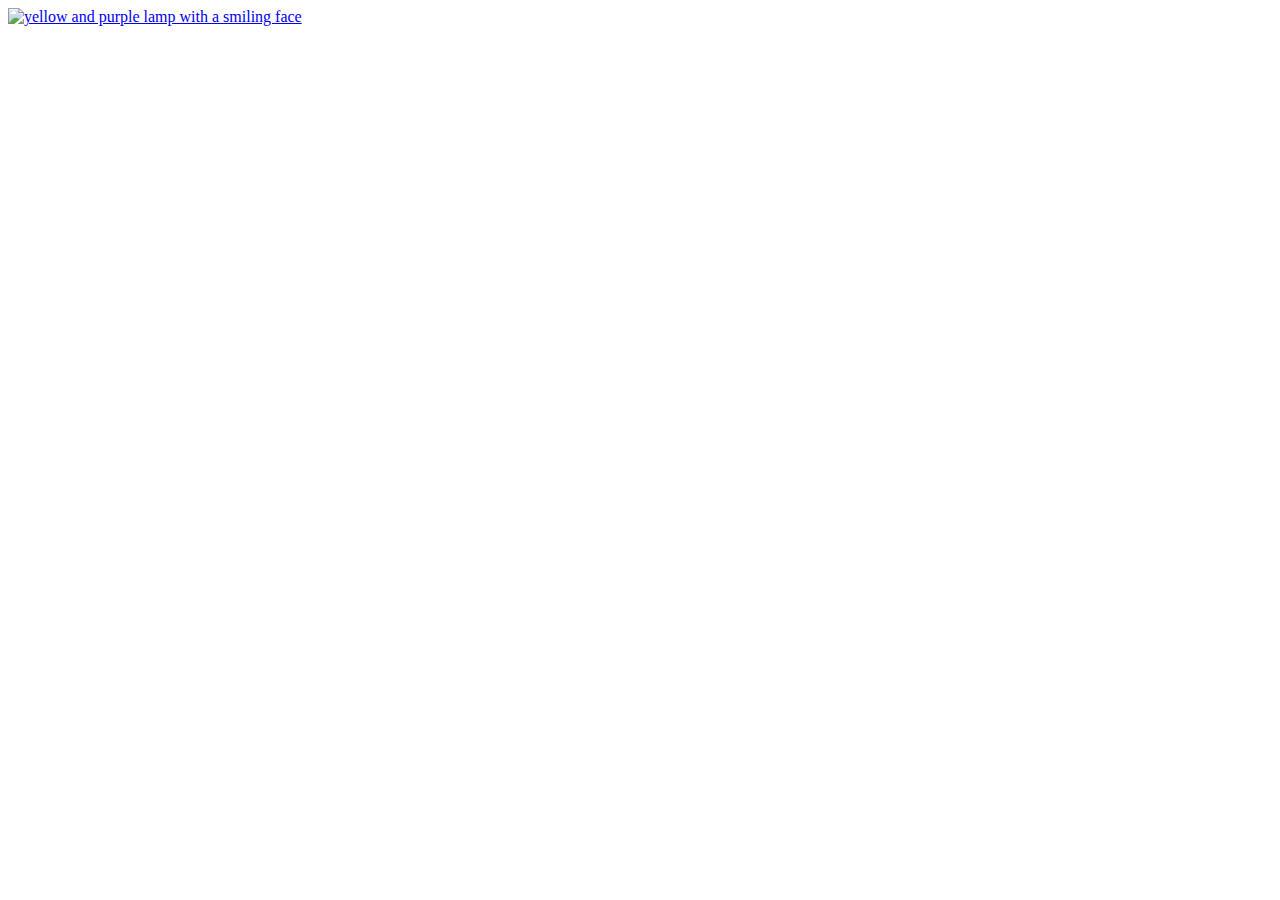
==== index.html @ 6971a97f "Add files via upload" ====
<!DOCTYPE html>

<html>
    <head>
        <meta charset="utf-8">
        <meta http-equiv="X-UA-Compatible" content="IE=edge">
        <title> Pou </title>
        <link rel="icon" type="image/x-icon" href="img/favicon.png">
        <meta name="description" content="">
        <meta name="viewport" content="width=device-width, initial-scale=1">
        <link rel="stylesheet" href="css/style.css">
    </head>
    <body class="index">

        <a href="age_6.html">
            <img src="img/lamp.png" alt="yellow and purple lamp with a smiling face" width="200" class="lamp">
        </a>
        
        
        <script src="" async defer></script>
    </body>
</html>
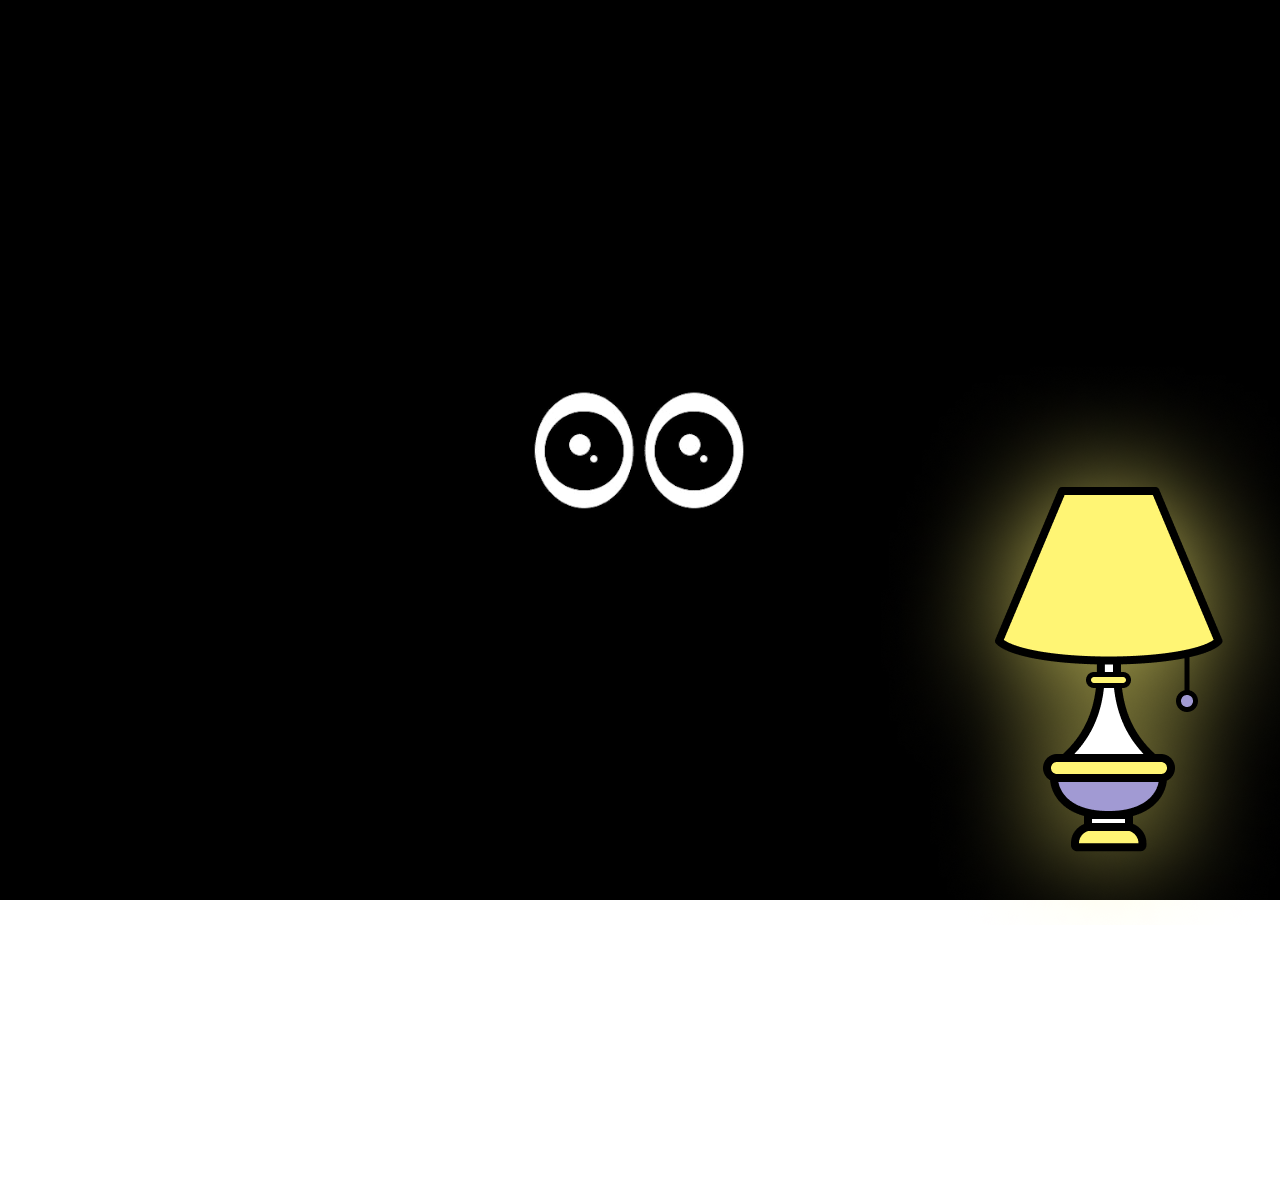
==== commit a63236b9: "comit" ====
--- a/index.html
+++ b/index.html
@@ -13,7 +13,7 @@
     <body class="index">
 
         <a href="age_6.html">
-            <img src="img/lamp.png" alt="yellow and purple lamp with a smiling face" width="200" class="lamp">
+            <img src="img/lamp.png" alt="yellow and purple lamp with a smiling face" class="lamp">
         </a>
         
         
--- a/css/style.css
+++ b/css/style.css
@@ -0,0 +1,340 @@
+@import url('https://fonts.googleapis.com/css2?family=Comic+Neue:ital,wght@0,300;0,400;0,700;1,300;1,400;1,700&family=Montserrat:ital,wght@0,100..900;1,100..900&display=swap');
+
+
+body {
+    background-color: black;
+    height: 100%;
+    overflow: hidden; 
+    font-family: 'Comic Neue', sans-serif;
+    background-color: black;
+    color: white;
+    padding: 10%;
+    border: #ff838300 solid 10px;
+    display: flex;
+    justify-content: center; 
+    align-items: flex-end; 
+    height: 100vh;   
+}
+
+h1 {
+    font-size: 90px;
+    color: white;
+    text-align: center;
+    font-family: 'Comic Neue', sans-serif;
+    font-weight: 900; 
+    -webkit-text-stroke: 3px black;
+}
+
+.index {
+    background: url('../img/blink.gif') no-repeat center center fixed;
+    background-size: cover;
+}
+
+.age_6 {
+    background-color: #FF8383;
+}
+
+.age_20 {
+    background: url('../img/g.gif') no-repeat center center fixed;
+    background-size: cover;
+}
+
+.age_40 {
+    background: url('../img/wall1.png') no-repeat center center fixed;
+    background-size: cover;
+}
+
+.game_option {
+    background: url('../img/screen.gif') no-repeat center center fixed;
+    background-size: cover;
+}
+
+.mini_games {
+    background: url('../img/screen.gif') no-repeat center center fixed;
+    background-size: cover;
+}
+
+.food_drop {
+    background: url('../img/picnic.png') no-repeat center center fixed;
+    background-size: cover;
+}
+
+.tic_tac_pou {
+    background: url('../img/grid.png') no-repeat center center fixed;
+    background-size: cover;
+}
+
+.nav-container {
+    display: flex;
+    justify-content: space-between; 
+    align-items: center; 
+
+
+    position: fixed; 
+    top: 0; 
+    left: 0;
+    width: 100%; 
+}
+
+img{
+    padding: 20px;
+}
+
+.left-arrow:hover {
+    content: url('../img/lefthower.png');
+}
+
+.right-arrow:hover {
+    content: url('../img/righthower.png');
+}
+
+.lamp {
+    position: absolute;
+    bottom: -5%;
+    right: -5%;
+}
+
+.skyfall {
+    background: url('../img/skyfall.gif') no-repeat center center fixed;
+    background-size: cover;
+}
+
+.pou {
+    position: absolute;
+    bottom: 0;
+    margin-bottom: 50px;
+    padding: 0px;
+}
+
+.games {
+    position: fixed;
+    bottom: 0;
+    right: 0;
+    margin: 25px;
+}
+
+.minipou {
+    position: absolute;
+    bottom: 0;
+    margin-bottom: 50px;
+    padding: 0px;
+}
+
+.minipou:hover {
+    content: url('../img/hi.png');
+}
+
+.hidden {
+    visibility: hidden;
+}
+
+
+.game-container {
+    display: flex;
+    justify-content: center; 
+    align-items: center; 
+    gap: 1%; 
+    flex-wrap: wrap; 
+}
+
+.game {
+    text-align: center;
+    flex: 1; /* Distribute space evenly */
+    min-width: 250px; /* Prevent items from shrinking too much */
+}
+
+.game-container {
+    margin: auto;
+    width: 100vw; 
+}
+
+
+
+.g1 {
+    position: absolute;
+    width: 200px;
+    height: auto;
+    top: 5%;
+    left: 75%;
+}
+
+.g2 {
+    position: absolute;
+    width: 200px;
+    height: auto;
+    top: 20%;
+    left: 15%;
+}
+
+.g3 {
+    position: absolute;
+    width: 200px;
+    height: auto;
+    top: 40%;
+    left: 50%;
+}
+
+.g4 {
+    position: absolute;
+    width: 200px;
+    height: auto;
+    top: 60%;
+    left: 85%;
+}
+
+.g5 {
+    position: absolute;
+    width: 200px;
+    height: auto;
+    top: 30%;
+    left: 5%;
+}
+
+/* animation*/
+.music-container {
+    position: relative;
+    width: 100px;
+    height: 200px;
+}
+
+.music-container .note {  /* More specific */
+    position: absolute;
+    width: 30px;
+    opacity: 0;
+    animation: floatNotes 3s infinite ease-in-out;
+}
+
+.note1 { left: 10px; animation-delay: 0s; }
+.note2 { left: 30px; animation-delay: 5s; }
+.note3 { left: 50px; animation-delay: 1s; }
+.note4 { left: 70px; animation-delay: 4s; }
+
+@keyframes floatNotes {
+    0% { transform: translateY(0) scale(1); opacity: 0; }
+    30% { opacity: 1; }
+    100% { transform: translateY(-100px) scale(1.2); opacity: 0; }
+}
+
+
+#brocoli {
+    position: absolute;
+    top: 20%;      
+    left: 5%;      
+    width: 10%;    
+    height: auto; 
+}
+  
+#cupcake {
+    position: absolute;
+    top: 10%;      
+    left: 25%;     
+    width: 10%;    
+    height: auto;  
+}
+
+#roll {
+    position: absolute;
+    top: 30%;      
+    left: 45%;     
+    width: 10%;    
+    height: auto;  
+}
+
+#tomato {
+    position: absolute;
+    top: 15%;      
+    left: 65%;     
+    width: 10%;   
+    height: auto;   
+}
+
+#grapes {
+    position: absolute;
+    top: 18%;      
+    left: 85%;    
+    width: 10%;    
+    height: auto;   
+}
+
+#b1 {
+    position: absolute;
+    width: 200px;
+    height: auto;
+    top: 10%;
+    left: 5%;
+}
+
+#b2 {
+    position: absolute;
+    width: 200px;
+    height: auto;
+    top: 25%;
+    left: 40%;
+}
+
+#b3 {
+    position: absolute;
+    width: 200px;
+    height: auto;
+    top: 50%;
+    left: 60%;
+}
+
+#b4 {
+    position: absolute;
+    width: 200px;
+    height: auto;
+    top: 70%;
+    left: 20%;
+}
+
+#b5 {
+    position: absolute;
+    width: 200px;
+    height: auto;
+    top: 50%;
+    left: 50%;
+}
+
+#r1 {
+    position: absolute;
+    width: 200px;
+    height: auto;
+    top: 15%;
+    left: 60%;
+}
+
+#r2 {
+    position: absolute;
+    width: 200px;
+    height: auto;
+    top: 30%;
+    left: 20%;
+}
+
+#r3 {
+    position: absolute;
+    width: 200px;
+    height: auto;
+    top: 55%;
+    left: 70%;
+}
+
+#r4 {
+    position: absolute;
+    width: 200px;
+    height: auto;
+    top: 65%;
+    left: 10%;
+}
+
+#r5 {
+    position: absolute;
+    width: 200px;
+    height: auto;
+    top: 62%;
+    left: 30%;
+}
+
+
+
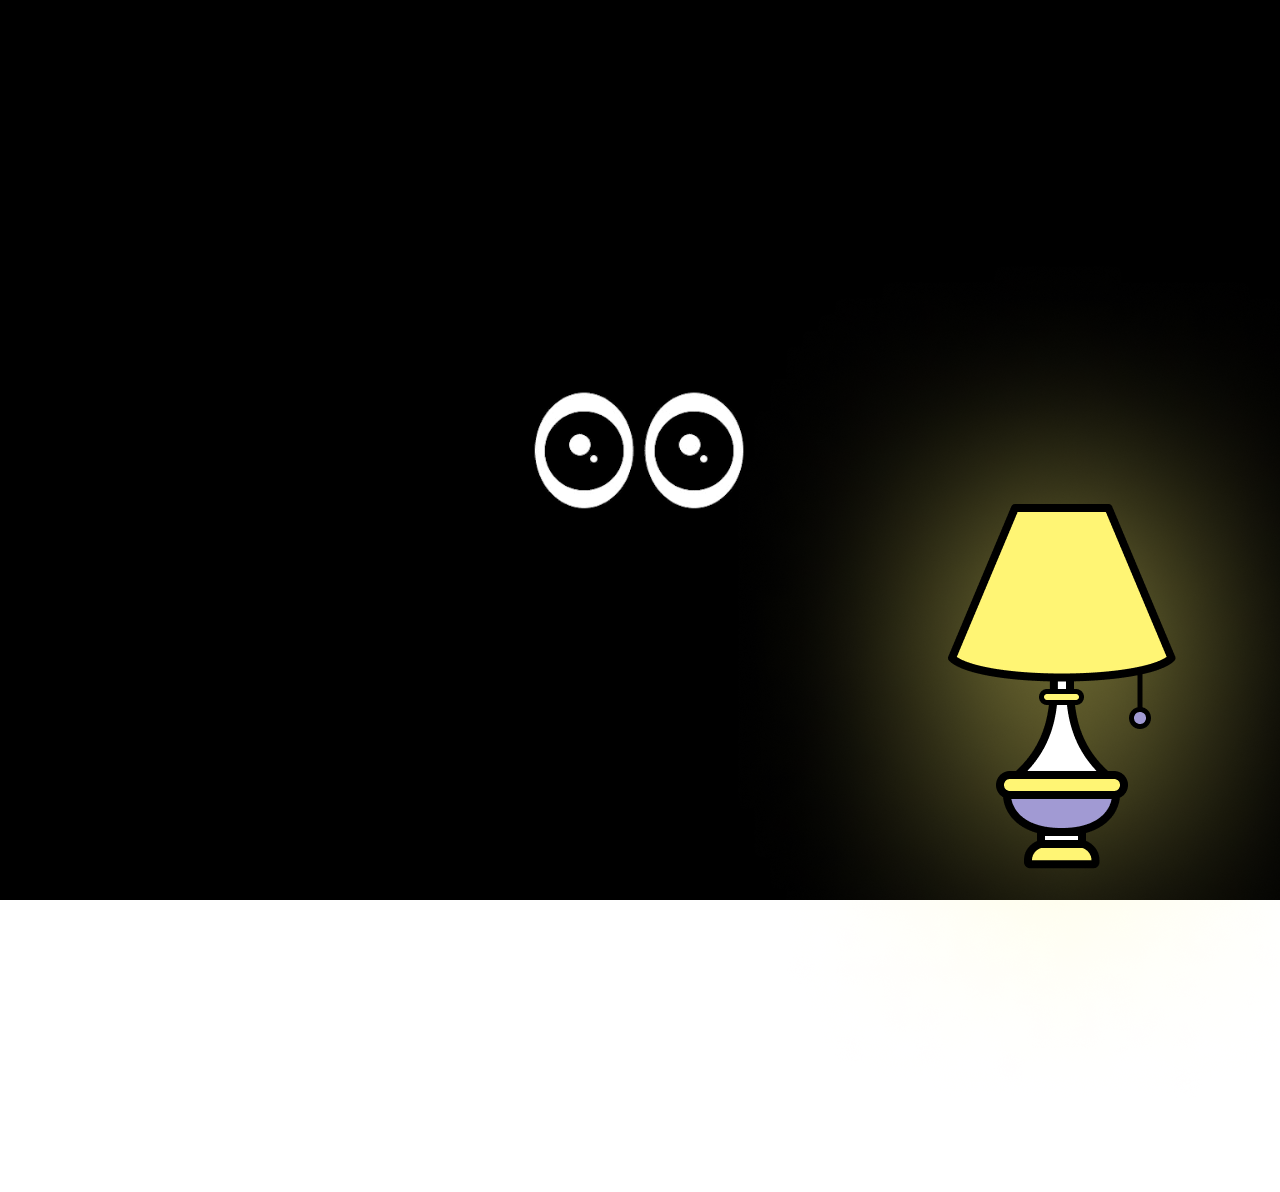
==== commit e7ef9755: "comit" ====
--- a/index.html
+++ b/index.html
@@ -13,10 +13,10 @@
     <body class="index">
 
         <a href="age_6.html">
-            <img src="img/lamp.png" alt="yellow and purple lamp with a smiling face" class="lamp">
+            <img src="img/lamp.png" alt="yellow and purple lamp with a smiling face"  class="lamp">
         </a>
         
         
-        <script src="" async defer></script>
+        <script src="hover.js" async defer></script>
     </body>
 </html>--- a/css/style.css
+++ b/css/style.css
@@ -90,8 +90,12 @@
 
 .lamp {
     position: absolute;
-    bottom: -5%;
-    right: -5%;
+    bottom: -27%;
+    right: -13%;
+}
+
+.lamp:hover {
+    content: url('../img/lamphover.png');
 }
 
 .skyfall {
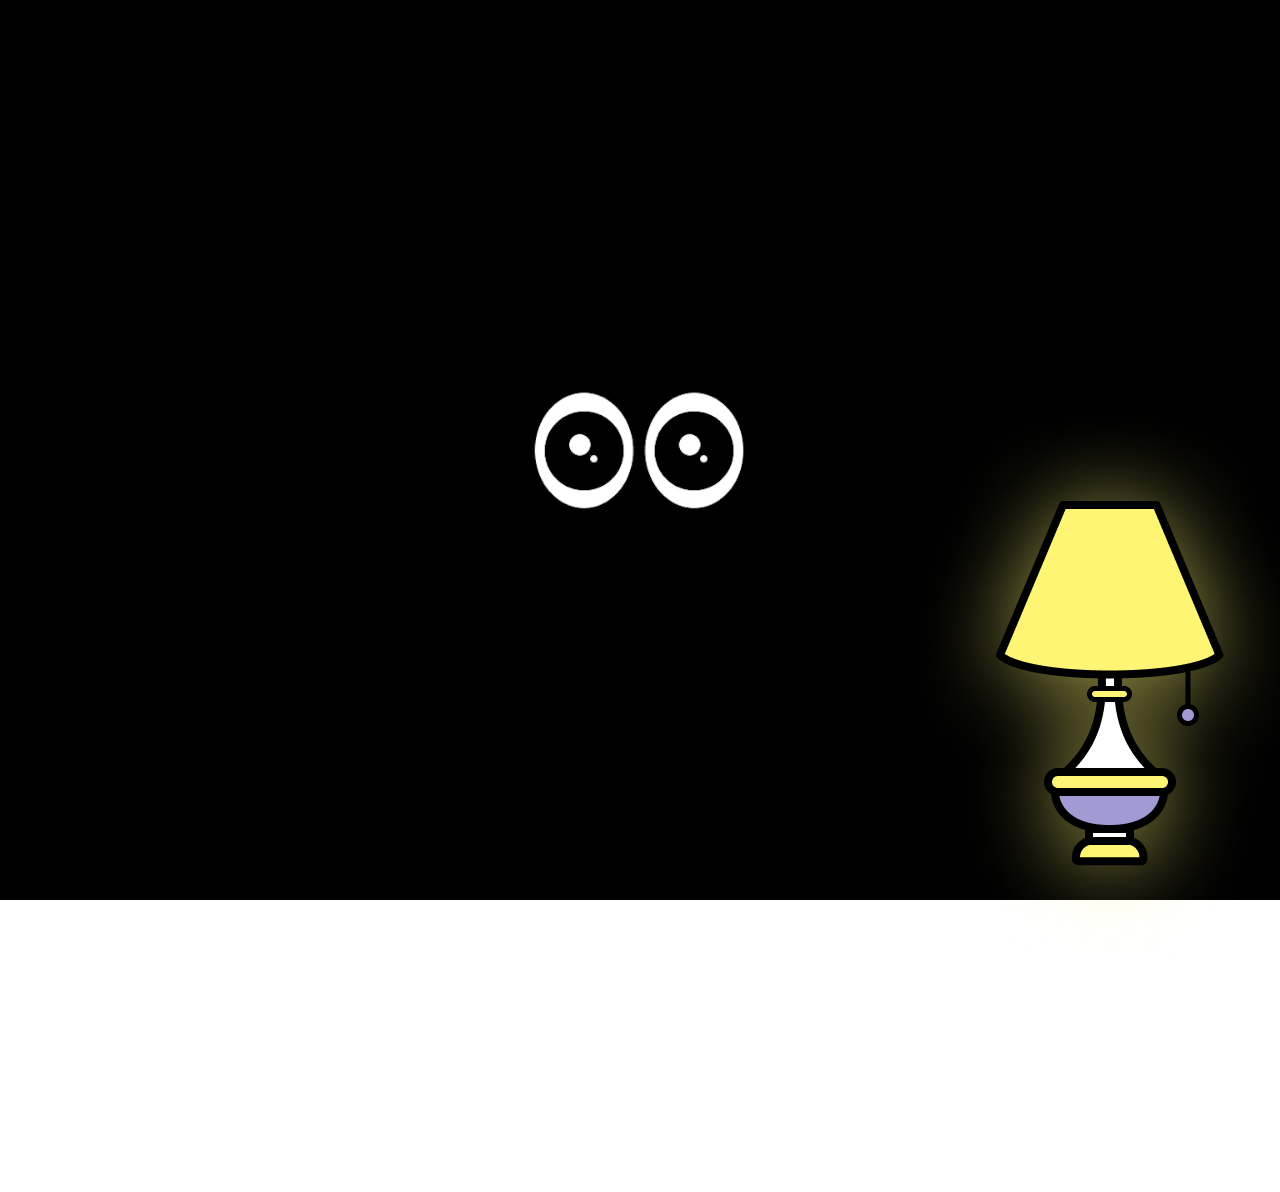
==== commit 75276608: "comit" ====
--- a/index.html
+++ b/index.html
@@ -16,7 +16,8 @@
             <img src="img/lamp.png" alt="yellow and purple lamp with a smiling face"  class="lamp">
         </a>
         
-        
-        <script src="hover.js" async defer></script>
+
+
+
     </body>
 </html>--- a/css/style.css
+++ b/css/style.css
@@ -90,8 +90,8 @@
 
 .lamp {
     position: absolute;
-    bottom: -27%;
-    right: -13%;
+    bottom: -10%;
+    right: -5%;
 }
 
 .lamp:hover {
@@ -133,24 +133,47 @@
 }
 
 
+
 .game-container {
-    display: flex;
-    justify-content: center; 
-    align-items: center; 
-    gap: 1%; 
-    flex-wrap: wrap; 
+    position: absolute;
+    top: 55%;
+    left: 50%;
+    transform: translate(-50%, -50%);
+    display: flex;
+    justify-content: center;
+    align-items: center;
+    flex-wrap: wrap;
+    gap: 30px; /* Increased gap between game blocks */
+    width: 90vw; /* Increased width */
+    max-width: 1000px; /* Increased max width */
+    height: auto;
+    min-height: 500px; /* Ensures a larger container */
+    padding: 30px; /* More padding for a bigger look */
+    text-align: center;
 }
 
 .game {
-    text-align: center;
-    flex: 1; /* Distribute space evenly */
-    min-width: 250px; /* Prevent items from shrinking too much */
-}
-
-.game-container {
-    margin: auto;
-    width: 100vw; 
-}
+    display: flex;
+    flex-direction: column;
+    align-items: center;
+    justify-content: center;
+    flex: 1;
+    min-width: 300px; /* Increased minimum width */
+}
+
+.game a {
+    display: flex;
+    flex-direction: column;
+    align-items: center;
+    gap: 15px; /* More spacing between images */
+}
+
+.game img {
+    display: block;
+    max-width: 100%;
+}
+
+
 
 
 
@@ -194,30 +217,7 @@
     left: 5%;
 }
 
-/* animation*/
-.music-container {
-    position: relative;
-    width: 100px;
-    height: 200px;
-}
-
-.music-container .note {  /* More specific */
-    position: absolute;
-    width: 30px;
-    opacity: 0;
-    animation: floatNotes 3s infinite ease-in-out;
-}
-
-.note1 { left: 10px; animation-delay: 0s; }
-.note2 { left: 30px; animation-delay: 5s; }
-.note3 { left: 50px; animation-delay: 1s; }
-.note4 { left: 70px; animation-delay: 4s; }
-
-@keyframes floatNotes {
-    0% { transform: translateY(0) scale(1); opacity: 0; }
-    30% { opacity: 1; }
-    100% { transform: translateY(-100px) scale(1.2); opacity: 0; }
-}
+
 
 
 #brocoli {
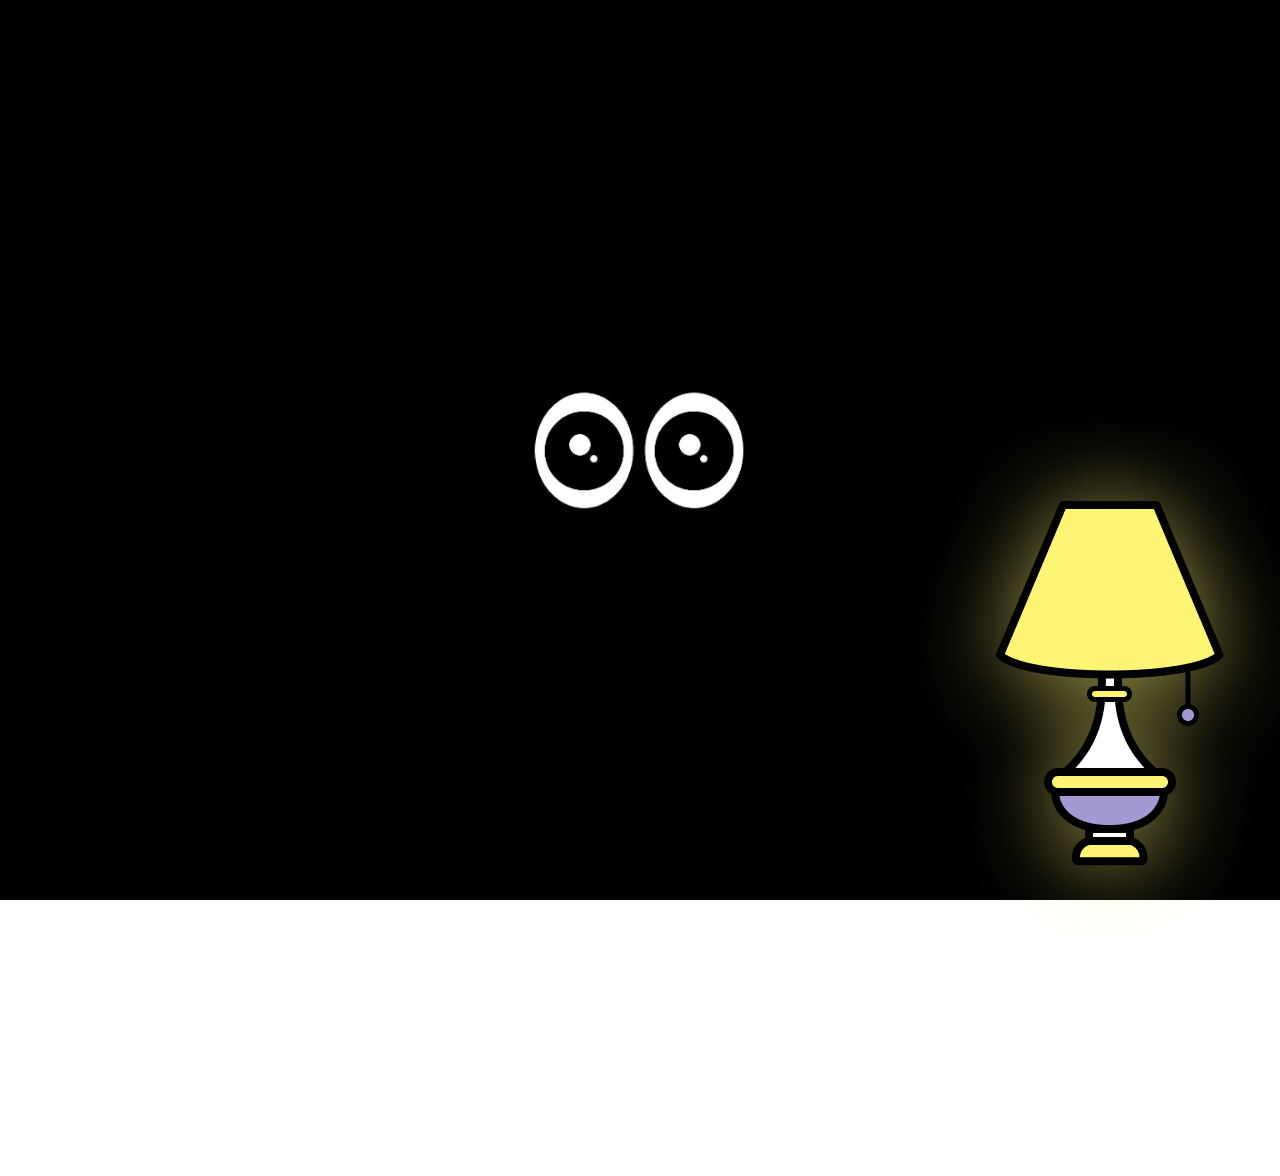
==== commit 191361cf: "commit" ====
--- a/index.html
+++ b/index.html
@@ -1,10 +1,9 @@
 <!DOCTYPE html>
-
 <html>
     <head>
         <meta charset="utf-8">
         <meta http-equiv="X-UA-Compatible" content="IE=edge">
-        <title> Pou </title>
+        <title>Pou</title>
         <link rel="icon" type="image/x-icon" href="img/favicon.png">
         <meta name="description" content="">
         <meta name="viewport" content="width=device-width, initial-scale=1">
@@ -13,11 +12,13 @@
     <body class="index">
 
         <a href="age_6.html">
-            <img src="img/lamp.png" alt="yellow and purple lamp with a smiling face"  class="lamp">
+            <img src="img/lamp.png" alt="Illustration of a table lamp with a yellow lampshade and a purple and white base." class="lamp">
         </a>
-        
 
+        <!-- sourced from chatgpt-->
+        <audio id="backgroundSound" src="img/crickets.mp3" autoplay loop></audio>
 
+        <script src="js/crickets.js" async defer></script>
 
     </body>
-</html>+</html>
--- a/css/style.css
+++ b/css/style.css
@@ -1,344 +1,472 @@
-@import url('https://fonts.googleapis.com/css2?family=Comic+Neue:ital,wght@0,300;0,400;0,700;1,300;1,400;1,700&family=Montserrat:ital,wght@0,100..900;1,100..900&display=swap');
-
-
-body {
-    background-color: black;
-    height: 100%;
-    overflow: hidden; 
-    font-family: 'Comic Neue', sans-serif;
-    background-color: black;
-    color: white;
-    padding: 10%;
-    border: #ff838300 solid 10px;
-    display: flex;
-    justify-content: center; 
-    align-items: flex-end; 
-    height: 100vh;   
-}
-
-h1 {
-    font-size: 90px;
-    color: white;
-    text-align: center;
-    font-family: 'Comic Neue', sans-serif;
-    font-weight: 900; 
-    -webkit-text-stroke: 3px black;
-}
-
-.index {
-    background: url('../img/blink.gif') no-repeat center center fixed;
-    background-size: cover;
-}
-
-.age_6 {
-    background-color: #FF8383;
-}
-
-.age_20 {
-    background: url('../img/g.gif') no-repeat center center fixed;
-    background-size: cover;
-}
-
-.age_40 {
-    background: url('../img/wall1.png') no-repeat center center fixed;
-    background-size: cover;
-}
-
-.game_option {
-    background: url('../img/screen.gif') no-repeat center center fixed;
-    background-size: cover;
-}
-
-.mini_games {
-    background: url('../img/screen.gif') no-repeat center center fixed;
-    background-size: cover;
-}
-
-.food_drop {
-    background: url('../img/picnic.png') no-repeat center center fixed;
-    background-size: cover;
-}
-
-.tic_tac_pou {
-    background: url('../img/grid.png') no-repeat center center fixed;
-    background-size: cover;
-}
-
-.nav-container {
-    display: flex;
-    justify-content: space-between; 
-    align-items: center; 
-
-
-    position: fixed; 
-    top: 0; 
-    left: 0;
-    width: 100%; 
-}
-
-img{
-    padding: 20px;
-}
-
-.left-arrow:hover {
-    content: url('../img/lefthower.png');
-}
-
-.right-arrow:hover {
-    content: url('../img/righthower.png');
-}
-
-.lamp {
-    position: absolute;
-    bottom: -10%;
-    right: -5%;
-}
-
-.lamp:hover {
-    content: url('../img/lamphover.png');
-}
-
-.skyfall {
-    background: url('../img/skyfall.gif') no-repeat center center fixed;
-    background-size: cover;
-}
-
-.pou {
+/* ==========================================================================
+   1. Font Import
+   ========================================================================== */
+   @import url('https://fonts.googleapis.com/css2?family=Comic+Neue:ital,wght@0,300;0,400;0,700;1,300;1,400;1,700&family=Montserrat:ital,wght@0,100..900;1,100..900&display=swap');
+
+
+
+   html, body {
+    overflow: hidden;
+    margin: 0;
+    padding: 0;
+}
+
+   /* ==========================================================================
+      2. Global Styles & Layout
+      ========================================================================== */
+   body {
+       background-color: black;
+       height: 100%;
+       overflow: hidden;
+       font-family: 'Comic Neue', sans-serif;
+       color: white;
+       padding: 10%;
+       border: #ff838300 solid 10px;
+       display: flex;
+       justify-content: center;
+       align-items: flex-end;
+       height: 100vh;
+   }
+   
+   h1 {
+       font-size: 90px;
+       color: white;
+       text-align: center;
+       font-family: 'Comic Neue', sans-serif;
+       font-weight: 900;
+       -webkit-text-stroke: 3px black;
+   }
+   
+   img {
+       padding: 20px;
+   }
+   
+   .hidden {
+       visibility: hidden;
+   }
+   
+   
+   /* ==========================================================================
+      3. Backgrounds for Different Pages/Sections
+      ========================================================================== */
+   .index {
+       background: url('../img/blink.gif') no-repeat center center fixed;
+       background-size: cover;
+   }
+   
+   .age_6 {
+       background-color: #FF8383;
+   }
+   
+   .age_20 {
+       background: url('../img/g.gif') no-repeat center center fixed;
+       background-size: cover;
+   }
+   
+   .age_40 {
+       background: url('../img/wall1.png') no-repeat center center fixed;
+       background-size: cover;
+   }
+   
+   .game_option,
+   .mini_games {
+       background: url('../img/screen.gif') no-repeat center center fixed;
+       background-size: cover;
+   }
+   
+   .food_drop {
+       background: url('../img/picnic.png') no-repeat center center fixed;
+       background-size: cover;
+   }
+   
+   .tic_tac_pou {
+       background: url('../img/grid.png') no-repeat center center fixed;
+       background-size: cover;
+   }
+   
+   .skyfall {
+       background: url('../img/skyfall.gif') no-repeat center center fixed;
+       background-size: cover;
+   }
+   
+   
+   /* ==========================================================================
+      4. Navigation & Common UI Elements
+      ========================================================================== */
+   .nav-container {
+       display: flex;
+       justify-content: space-between;
+       align-items: center;
+       position: fixed;
+       top: 0;
+       left: 0;
+       width: 100%;
+   }
+   
+   .left-arrow:hover {
+       content: url('../img/lefthower.png');
+   }
+   
+   .right-arrow:hover {
+       content: url('../img/righthower.png');
+   }
+   
+   
+   /* ==========================================================================
+      5. Specific Elements: Lamp, Pou, Games & Mini-Elements
+      ========================================================================== */
+   /* Lamp */
+   .lamp {
+       position: absolute;
+       bottom: -10%;
+       right: -5%;
+   }
+   
+   .lamp:hover {
+       content: url('../img/lamphover.png');
+   }
+   
+   /* Pou & Related Elements */
+   .pou {
+       position: absolute;
+       bottom: 0;
+       margin-bottom: 50px;
+       padding: 0px;
+   }
+
+   .pou:hover {
+    content: url('../img/pou40_hower.png');
+}
+
+.pougames {
     position: absolute;
     bottom: 0;
     margin-bottom: 50px;
     padding: 0px;
 }
 
-.games {
-    position: fixed;
-    bottom: 0;
-    right: 0;
-    margin: 25px;
-}
-
-.minipou {
-    position: absolute;
-    bottom: 0;
-    margin-bottom: 50px;
-    padding: 0px;
-}
-
-.minipou:hover {
-    content: url('../img/hi.png');
-}
-
-.hidden {
-    visibility: hidden;
-}
-
-
-
-.game-container {
-    position: absolute;
-    top: 55%;
+.pougames:hover {
+    content: url('../img/pougames_hower.png');
+}
+
+   
+   /* Mini Pou Variants */
+   .minipou,
+   .miniminipou {
+       position: absolute;
+       bottom: 0;
+       margin-bottom: 50px;
+       padding: 0px;
+   }
+   
+   .minipou:hover {
+       content: url('../img/sing.gif');
+   }
+   
+   .miniminipou:hover {
+       content: url('../img/hi.png');
+   }
+   
+   /* Games */
+   .games {
+       position: fixed;
+       bottom: 0;
+       right: 0;
+       margin: 25px;
+   }
+   
+   /* Game Container & Items */
+   .game-container {
+       position: absolute;
+       top: 55%;
+       left: 50%;
+       transform: translate(-50%, -50%);
+       display: flex;
+       justify-content: center;
+       align-items: center;
+       flex-wrap: wrap;
+       gap: 30px; /* Increased gap between game blocks */
+       width: 90vw; /* Increased width */
+       max-width: 1000px; /* Increased max width */
+       height: auto;
+       min-height: 500px; /* Ensures a larger container */
+       padding: 30px; /* More padding for a bigger look */
+       text-align: center;
+   }
+   
+   .game {
+       display: flex;
+       flex-direction: column;
+       align-items: center;
+       justify-content: center;
+       flex: 1;
+       min-width: 300px; /* Increased minimum width */
+   }
+   
+   .game a {
+       display: flex;
+       flex-direction: column;
+       align-items: center;
+       gap: 15px; /* More spacing between images */
+   }
+   
+   .game img {
+       display: block;
+       max-width: 100%;
+   }
+   
+   /* Game-specific positioning */
+   .g1 {
+       position: absolute;
+       width: 200px;
+       height: auto;
+       top: 5%;
+       left: 75%;
+   }
+   
+   .g2 {
+       position: absolute;
+       width: 200px;
+       height: auto;
+       top: 20%;
+       left: 15%;
+   }
+   
+   .g3 {
+       position: absolute;
+       width: 200px;
+       height: auto;
+       top: 40%;
+       left: 50%;
+   }
+   
+   .g4 {
+       position: absolute;
+       width: 200px;
+       height: auto;
+       top: 60%;
+       left: 85%;
+   }
+   
+   .g5 {
+       position: absolute;
+       width: 200px;
+       height: auto;
+       top: 30%;
+       left: 5%;
+   }
+   
+   /* Draggable Food Items */
+   #brocoli,
+   #cupcake,
+   #roll,
+   #tomato,
+   #grapes {
+       position: absolute;
+       width: 10%;
+       height: auto;
+   }
+   
+   #brocoli { top: 20%; left: 5%; }
+   #cupcake { top: 10%; left: 25%; }
+   #roll { top: 30%; left: 45%; }
+   #tomato { top: 15%; left: 65%; }
+   #grapes { top: 18%; left: 85%; }
+   
+   /* Basket & Other Items */
+   #b1, #b2, #b3, #b4, #b5,
+   #r1, #r2, #r3, #r4, #r5 {
+       position: absolute;
+       width: 200px;
+       height: auto;
+   }
+   
+   #b1 { top: 10%; left: 5%; }
+   #b2 { top: 25%; left: 40%; }
+   #b3 { top: 50%; left: 60%; }
+   #b4 { top: 70%; left: 20%; }
+   #b5 { top: 50%; left: 50%; }
+   #r1 { top: 15%; left: 60%; }
+   #r2 { top: 30%; left: 20%; }
+   #r3 { top: 55%; left: 70%; }
+   #r4 { top: 65%; left: 10%; }
+   #r5 { top: 62%; left: 30%; }
+   
+   /* Pou & Lamp Container */
+   .pou-lamp-container {
+       display: flex;
+       align-items: center; /* Align Pou and Lamp vertically */
+       justify-content: center; /* Center both elements horizontally */
+       gap: 20px; /* Space between Pou and Lamp */
+       width: 100%; /* Full width to ensure flexibility */
+       position: absolute;
+       bottom: 1%; /* Adjust to position them correctly */
+       left: 50%;
+       transform: translate(-50%, -50%);
+   }
+   
+   /* Ensure images scale well */
+   .miniminipou,
+   .lamp {
+       max-width: 100%;
+       height: auto;
+   }
+   
+   
+   /* ==========================================================================
+      6. Responsive Adjustments
+      ========================================================================== */
+   @media (max-width: 768px) {
+       /* Adjust size for lamp and miniminipou */
+       .miniminipou, .lamp {
+           width: 50vw;
+       }
+       .minipou, .lamp {
+        width: 60vw;
+        }
+
+        .pou, .lamp {
+            width: 100vw;
+        }
+
+
+       /* Navigation adjustments */
+       .nav-container {
+           display: flex;
+           justify-content: center;
+           align-items: center;
+           gap: 10px; /* Adjust spacing */
+           padding: 10px;
+           position: absolute;
+           top: 10%;
+           left: 50%;
+           transform: translate(-50%, -50%);
+           width: fit-content;
+           gap: 5px;
+           padding: 5px;
+           width: 90vw;
+           max-width: 100%;
+       }
+       .stop, .right-arrow, .left-arrow {
+           width: 15vw;
+       }
+       .nav-container img[alt*="age"] {
+           height: 50px; /* Reduce the age image size */
+
+       }
+       /* Game container width */
+  
+       .game-container img {
+        width: 150px; /* Reduce width */
+        height: auto; /* Maintain aspect ratio */
+        padding: 0px;
+    }
+    
+    .stop {
+        display: block !important;
+        background: red !important;
+    }
+    
+
+    .game-container {
+        position: absolute;
+    top: 58%;
     left: 50%;
     transform: translate(-50%, -50%);
-    display: flex;
-    justify-content: center;
-    align-items: center;
-    flex-wrap: wrap;
-    gap: 30px; /* Increased gap between game blocks */
-    width: 90vw; /* Increased width */
-    max-width: 1000px; /* Increased max width */
+    }
+    
+
+    .game-container img:nth-child(2) {
+        width: auto; 
+        height: 30px; /* Reduce height of second image */
+        padding: 0px;
+    }
+
+    .mini_games_text {
+        height: 32px !important;
+        width: auto !important;
+    }
+
+    
+       /* Lamp specific adjustments */
+       .lamp {
+           width: 50%;
+           height: auto;
+           position: absolute;
+           bottom: -2.5%;
+           right: -5%;
+       }
+
+    /* Individual Game: Scale down if needed */
+    .games {
+        width: 30%;
+        position: absolute;
+        bottom: 0%;
+        right: -5%;
+        z-index: 5;
+    }
+
+    /* Make Pou smaller only on the food_drop page */
+.food_drop .pou {
+    width: 60vw; /* Adjust as needed */
     height: auto;
-    min-height: 500px; /* Ensures a larger container */
-    padding: 30px; /* More padding for a bigger look */
-    text-align: center;
-}
-
-.game {
-    display: flex;
-    flex-direction: column;
-    align-items: center;
-    justify-content: center;
-    flex: 1;
-    min-width: 300px; /* Increased minimum width */
-}
-
-.game a {
-    display: flex;
-    flex-direction: column;
-    align-items: center;
-    gap: 15px; /* More spacing between images */
-}
-
-.game img {
-    display: block;
-    max-width: 100%;
-}
-
-
-
-
-
-.g1 {
+}
+
+.food_drop {
+    background: url('../img/picnic1.png') no-repeat center center;
+    background-size: cover;
+    background-attachment: fixed; /* Prevents scrolling */
+}
+
+.tic_tac_pou{
+    background: url('../img/grid2.png') no-repeat center center;
+    background-size: cover;
+    background-attachment: fixed; /* Prevents scrolling */
+}
+
+
+
+/* Reduce the size of food items */
+.food_drop #brocoli img,
+.food_drop #cupcake img,
+.food_drop #roll img,
+.food_drop #tomato img,
+.food_drop #grapes img {
+    width: 60px !important; /* Adjust size as needed */
+    height: auto;
+}
+
+#grapes { 
     position: absolute;
-    width: 200px;
-    height: auto;
-    top: 5%;
-    left: 75%;
-}
-
-.g2 {
+    top: 49%; 
+    left: 50%; 
+}
+
+/* Adjusting size of elemets fto tic tac pou */
+#b1, #b2, #b3, #b4, #b5,
+#r1, #r2, #r3, #r4, #r5 {
     position: absolute;
-    width: 200px;
-    height: auto;
-    top: 20%;
-    left: 15%;
-}
-
-.g3 {
-    position: absolute;
-    width: 200px;
-    height: auto;
-    top: 40%;
-    left: 50%;
-}
-
-.g4 {
-    position: absolute;
-    width: 200px;
-    height: auto;
-    top: 60%;
-    left: 85%;
-}
-
-.g5 {
-    position: absolute;
-    width: 200px;
-    height: auto;
-    top: 30%;
-    left: 5%;
-}
-
-
-
-
-#brocoli {
-    position: absolute;
-    top: 20%;      
-    left: 5%;      
-    width: 10%;    
-    height: auto; 
-}
-  
-#cupcake {
-    position: absolute;
-    top: 10%;      
-    left: 25%;     
-    width: 10%;    
-    height: auto;  
-}
-
-#roll {
-    position: absolute;
-    top: 30%;      
-    left: 45%;     
-    width: 10%;    
-    height: auto;  
-}
-
-#tomato {
-    position: absolute;
-    top: 15%;      
-    left: 65%;     
-    width: 10%;   
-    height: auto;   
-}
-
-#grapes {
-    position: absolute;
-    top: 18%;      
-    left: 85%;    
-    width: 10%;    
-    height: auto;   
-}
-
-#b1 {
-    position: absolute;
-    width: 200px;
-    height: auto;
-    top: 10%;
-    left: 5%;
-}
-
-#b2 {
-    position: absolute;
-    width: 200px;
-    height: auto;
-    top: 25%;
-    left: 40%;
-}
-
-#b3 {
-    position: absolute;
-    width: 200px;
-    height: auto;
-    top: 50%;
-    left: 60%;
-}
-
-#b4 {
-    position: absolute;
-    width: 200px;
-    height: auto;
-    top: 70%;
-    left: 20%;
-}
-
-#b5 {
-    position: absolute;
-    width: 200px;
-    height: auto;
-    top: 50%;
-    left: 50%;
-}
-
-#r1 {
-    position: absolute;
-    width: 200px;
-    height: auto;
-    top: 15%;
-    left: 60%;
-}
-
-#r2 {
-    position: absolute;
-    width: 200px;
-    height: auto;
-    top: 30%;
-    left: 20%;
-}
-
-#r3 {
-    position: absolute;
-    width: 200px;
-    height: auto;
-    top: 55%;
-    left: 70%;
-}
-
-#r4 {
-    position: absolute;
-    width: 200px;
-    height: auto;
-    top: 65%;
-    left: 10%;
-}
-
-#r5 {
-    position: absolute;
-    width: 200px;
-    height: auto;
-    top: 62%;
-    left: 30%;
-}
-
-
-
+    width: 40px !important;
+    height: auto !important;
+}
+
+html, body {
+    overflow: hidden;
+    height: 100%;
+    width: 100%;
+    margin: 0;
+    padding: 0;
+}
+
+   }
+
+   @media (min-width: 1700px) { /* Targets larger screens like Macs */
+    .lamp {
+        position: absolute;
+        bottom: -6%;
+        right: -5%;
+    }
+        
+}
+
+
